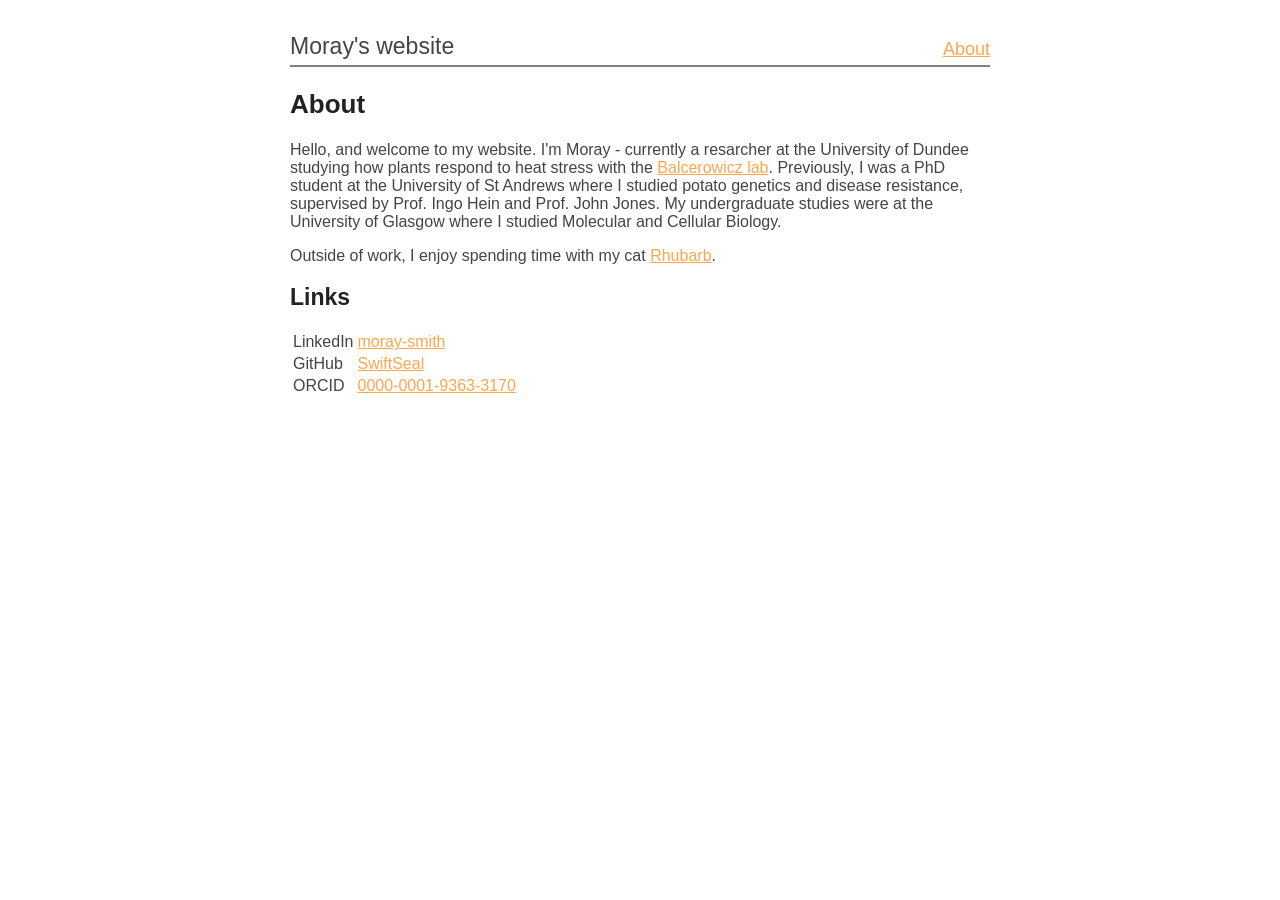
==== index.html @ 90b76027 "init" ====
<!DOCTYPE html>
<html lang="en">
  <head>
    <meta charset="utf-8">
    <meta name="viewport" content="width=device-width">

    <title>Moray's website</title>
    <meta name="description" content="Moray's personal website">
    <meta name="author" content="Moray Smith">

    <link rel="stylesheet" type="text/css" href="/style.css">
    <link rel="icon" href="/icon.svg" type="image/svg+xml">
  </head>
  <body>
    <header>
      Moray's website
    </header>
    <nav>
      <a href="/">About</a>
    </nav>
    <article>
      <h1>About</h1>
      <p>
        Hello, and welcome to my website.
        I'm Moray - currently a resarcher at the University of Dundee studying how plants respond to heat stress with the <a href="https://sites.dundee.ac.uk/balcerowicz-lab/">Balcerowicz lab</a>.
        Previously, I was a PhD student at the University of St Andrews where I studied potato genetics and disease resistance, supervised by Prof. Ingo Hein and Prof. John Jones.
        My undergraduate studies were at the University of Glasgow where I studied Molecular and Cellular Biology.
      </p>

      <p>
        Outside of work, I enjoy spending time with my cat <a href="/images/rhubarb.png">Rhubarb</a>.
      </p>
      
      <h2>Links</h2>
      <table>
        <tr>
          <td>LinkedIn</td>
          <td><a href="https://www.linkedin.com/in/moray-smith/">moray-smith</a></td>
        </tr>
        <tr>
          <td>GitHub</td>
          <td><a href="https://github.com/swiftseal/">SwiftSeal</a></td>
        </tr>
        <tr>
          <td>ORCID</td>
          <td><a href="https://orcid.org/0000-0001-9363-3170">0000-0001-9363-3170</a></td>
        </tr>
      </table>
    </article>
  </body>
</html>
---- style.css ----
body {
  font-family: "Helvetica", "Arial", sans-serif;
  margin: 0 auto;
  max-width: 700px;
  min-width: 0;
  padding: 0 10px 25px;

  color: #444;

  display: grid;
  row-gap: 5px;
  grid-template-columns: auto auto;
  grid-template-rows: 60px auto;
  grid-template-areas:
    "header nav"
    "ct ct"
}

header {
  margin: 0;
  font-size: 23px;

  grid-area: header;
  justify-self: left;
  align-self: end;
}

nav {
  font-size: 18px;

  grid-area: nav;
  justify-self: right;
  align-self: end;
}

nav a {
  margin-left: 20px;
  text-align: right;
}

article {
  font-size: 16px;

  grid-area: ct;
  border-top: 2px solid gray;
}

a {
  color: #ffa64d;
}

h1, h2, strong {
  color: #222;
}

h1 {
  font-size: 26px;
}
h2 {
  font-size: 23px;
}

@media screen and (max-width: 430px) {
  body {
    grid-template-columns: auto;
    grid-template-rows: minmax(40px,auto) minmax(30px,auto) auto;
    grid-template-areas:
    "header"
    "nav"
    "ct"
  }

  header, nav {
    justify-self: center;
    text-align: center;
  }
  nav a {
    margin: 0 10px;
  }
}
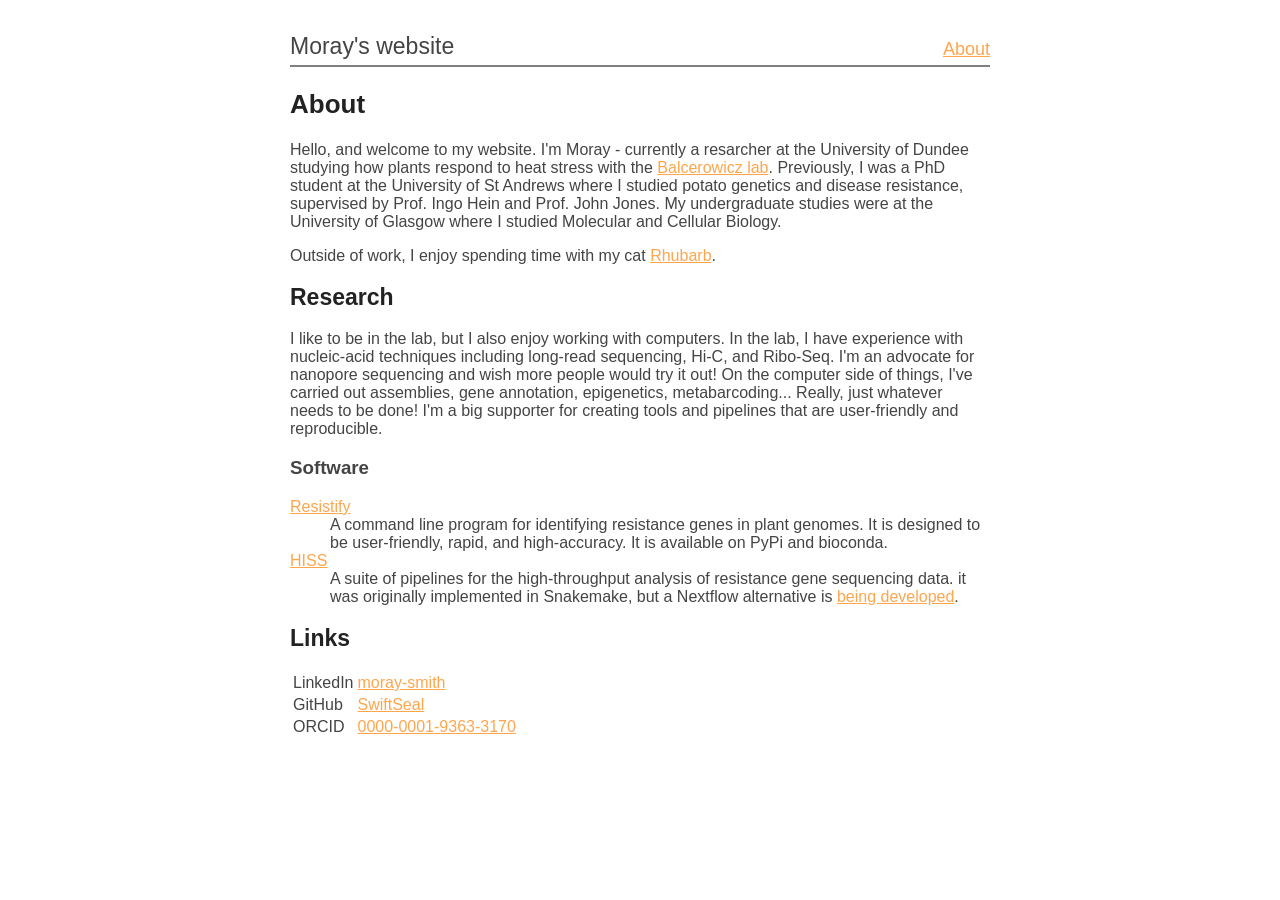
==== commit 772f166a: "update" ====
--- a/index.html
+++ b/index.html
@@ -30,6 +30,27 @@
       <p>
         Outside of work, I enjoy spending time with my cat <a href="/images/rhubarb.png">Rhubarb</a>.
       </p>
+
+      <h2>Research</h2>
+      <p>
+        I like to be in the lab, but I also enjoy working with computers.
+        In the lab, I have experience with nucleic-acid techniques including long-read sequencing, Hi-C, and Ribo-Seq.
+        I'm an advocate for nanopore sequencing and wish more people would try it out!
+        On the computer side of things, I've carried out assemblies, gene annotation, epigenetics, metabarcoding...
+        Really, just whatever needs to be done!
+        I'm a big supporter for creating tools and pipelines that are user-friendly and reproducible.
+      </p>
+
+      <h3>Software</h3>
+      <p>
+        <dl>
+          <dt><a href="https://github.com/swiftseal/resistify">Resistify</a></dt>
+          <dd>A command line program for identifying resistance genes in plant genomes. It is designed to be user-friendly, rapid, and high-accuracy. It is available on PyPi and bioconda.</dd>
+          <dt><a href="https://github.com/swiftseal/hiss">HISS</a></dt>
+          <dd>A suite of pipelines for the high-throughput analysis of resistance gene sequencing data. it was originally implemented in Snakemake, but a Nextflow alternative is <a href="https://github.com/Hutton-Potato-Genetics/nfHISS">being developed</a>.</dd>
+        </dl>
+      </p>
+
       
       <h2>Links</h2>
       <table>
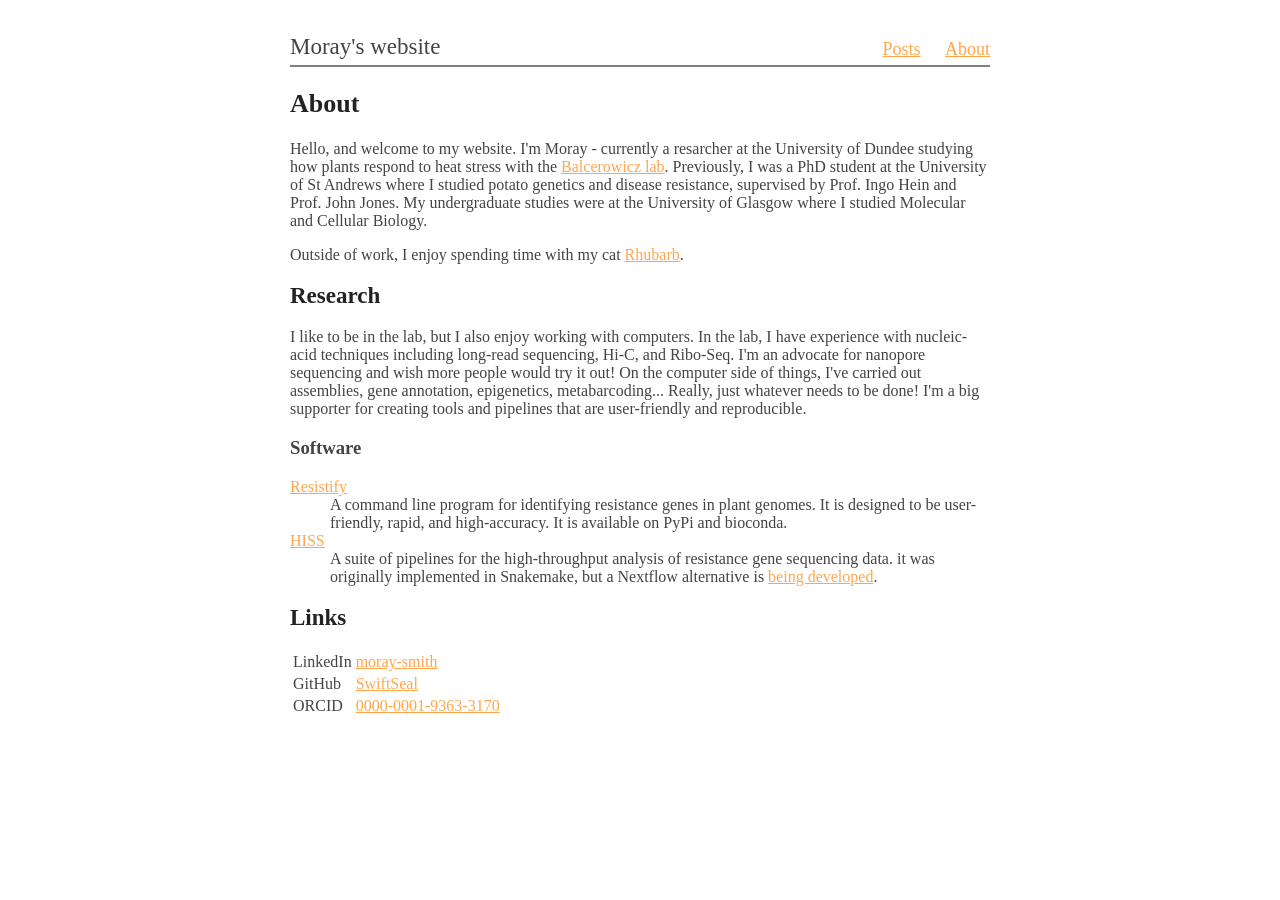
==== commit f5da58ba: "stuff" ====
--- a/index.html
+++ b/index.html
@@ -16,6 +16,7 @@
       Moray's website
     </header>
     <nav>
+      <a href="/posts/">Posts</a>
       <a href="/">About</a>
     </nav>
     <article>
--- a/style.css
+++ b/style.css
@@ -1,5 +1,5 @@
 body {
-  font-family: "Helvetica", "Arial", sans-serif;
+  font-family: Garamond, "Georgia", serif;
   margin: 0 auto;
   max-width: 700px;
   min-width: 0;
@@ -60,6 +60,15 @@
   font-size: 23px;
 }
 
+pre {
+  overflow: auto; /* Ensure long code lines are scrollable */
+}
+
+code {
+  font-family: "Courier New", Courier, monospace; /* Monospaced font */
+  color: #333; /* Text color */
+}
+
 @media screen and (max-width: 430px) {
   body {
     grid-template-columns: auto;
